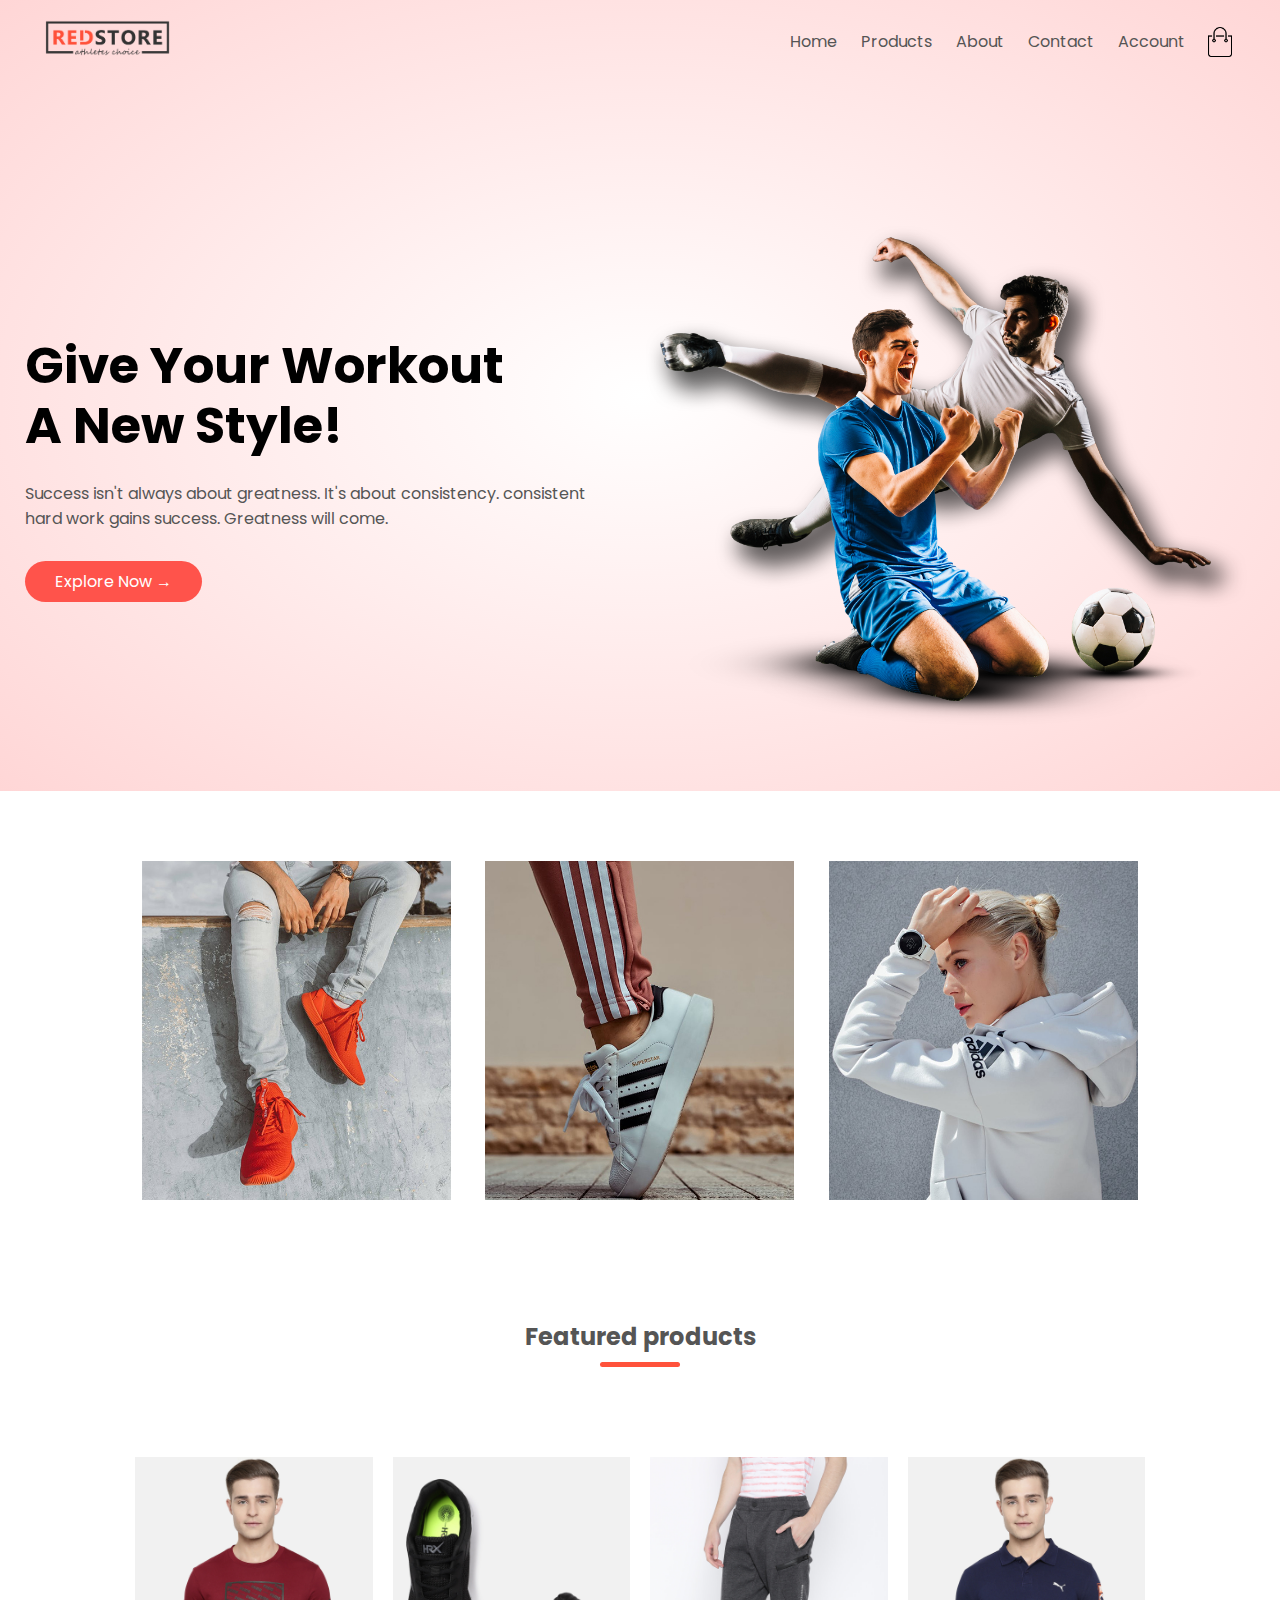
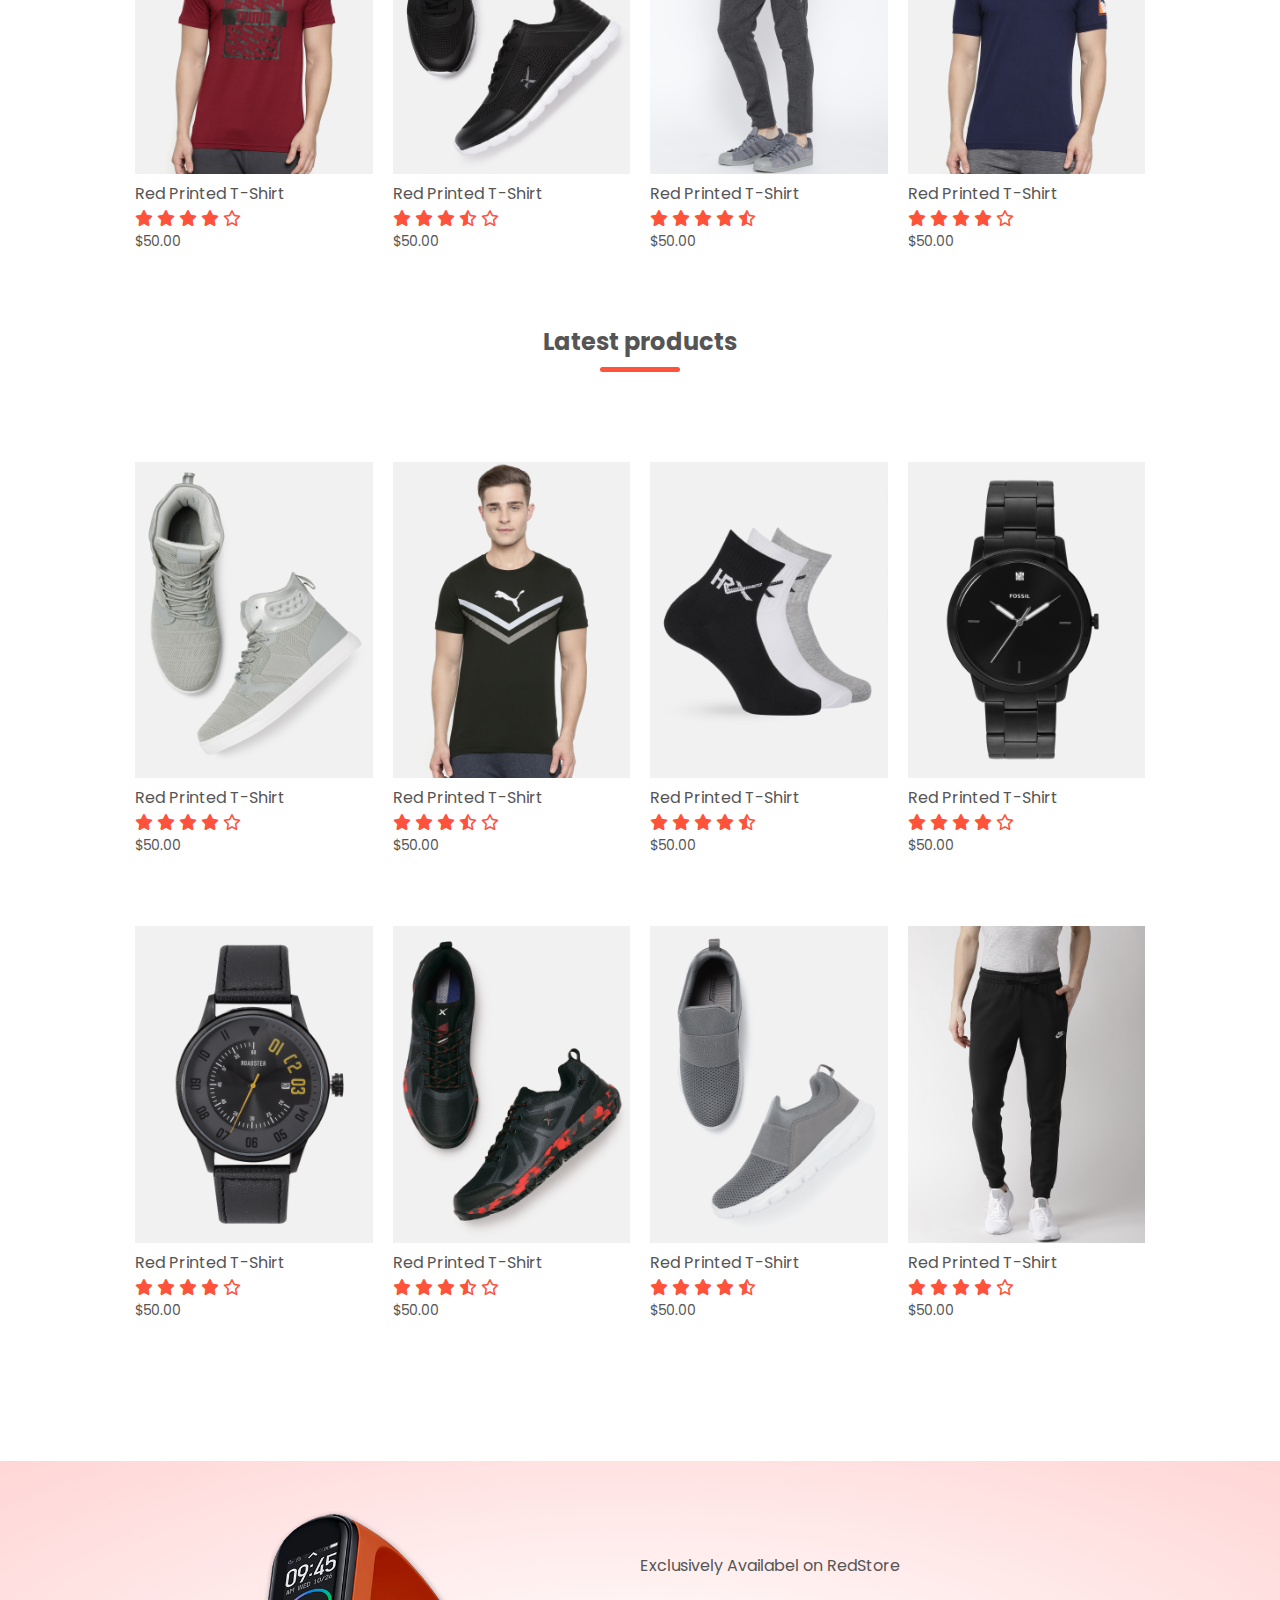
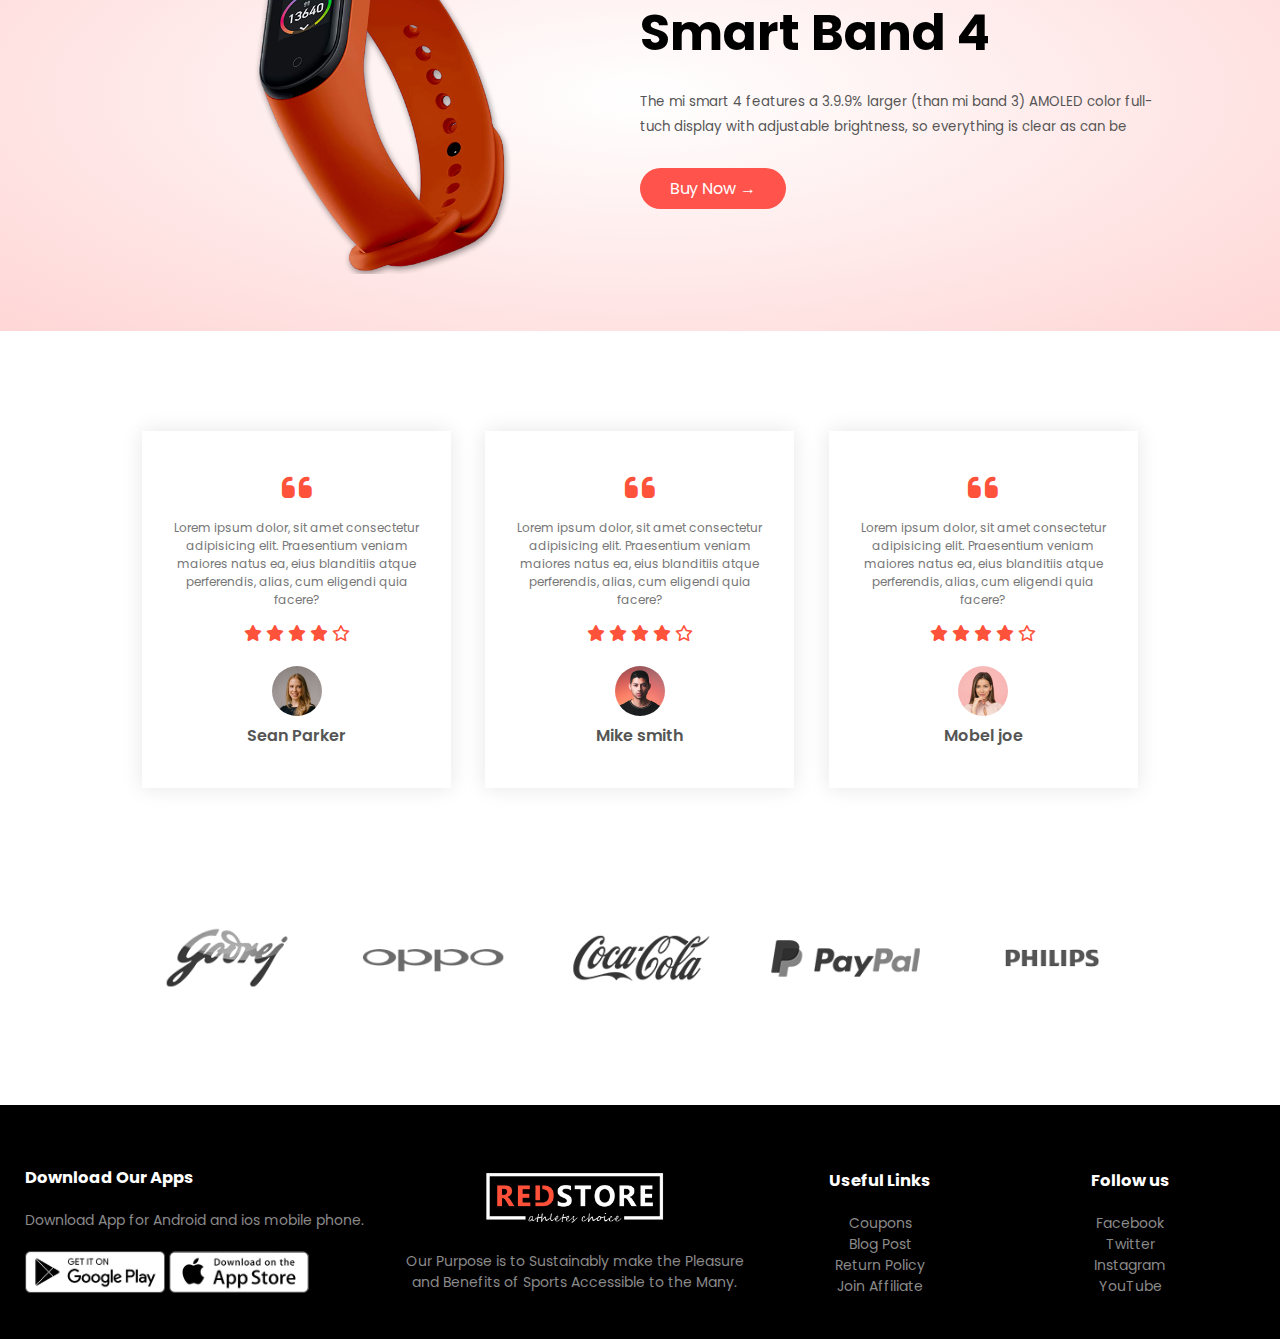
==== index.html @ e2ec4b08 "first commit" ====
<!DOCTYPE html>
<html lang="en">
<head>
  <meta charset="UTF-8">
  <meta name="viewport" content="width=device-width, initial-scale=1.0">
<link href="https://fonts.googleapis.com/css2?family=Poppins:wght@300;400;500;600;700&display=swap" rel="stylesheet">
<link rel="stylesheet" href="https://cdnjs.cloudflare.com/ajax/libs/font-awesome/6.5.1/css/all.min.css">
  <link rel="stylesheet" href="style.css">
  <title>RedStore | Ecommerce Website Design</title>
</head>
<body>
  <div class="header">
  <div class="container">
    <div class="navbar">
      <div class="logo">
        <img src="images/logo.png" width="125px">
      </div>
      <nav>
        <ul id="menuItems">
          <li><a href="#">Home</a></li>
          <li><a href="#">Products</a></li>
          <li><a href="#">About</a></li>
          <li><a href="#">Contact</a></li>
          <li><a href="#">Account</a></li>
        </ul>
      </nav>
      <img src="images/cart.png" width="30px" height="30px">
      <img src="images/menu.png" class="menu-icon" onclick="menutoggle()">
    </div>

    <div class="row">
      <div class="col-2">
        <h1>Give Your Workout <br> A New Style!</h1>
        <p>Success isn't always about greatness. It's about consistency. consistent <br> hard work gains success. Greatness will come.</p>
        <a href="" class="btn">Explore Now &#8594;</a>
      </div>
      <div class="col-2">
        <img src="images/image1.png">
      </div>
    </div>
  </div>
</div>

<!-- ------ featured categories ------ -->
<div class="categories">
  <div class="small-container">
    <div class="row">
      <div class="col-3">
        <img src="images/category-1.jpg">
      </div>
      <div class="col-3">
        <img src="images/category-2.jpg">
      </div>
      <div class="col-3">
        <img src="images/category-3.jpg">
      </div>
    </div>
  </div>
</div>

<!-- ------ featured Products ------ -->
<div class="small-container">
  <h2 class="title">Featured products </h2>
  <div class="row">
    <div class="col-4">
      <img src="images/product-1.jpg">
      <h4>Red Printed T-Shirt</h4>
      <div class="rating">
        <i class="fa fa-star"></i>
        <i class="fa fa-star"></i>
        <i class="fa fa-star"></i>
        <i class="fa fa-star"></i>
        <i class="fa-regular fa-star"></i>
      </div>
      <p>$50.00</p>
    </div>
    <div class="col-4">
      <img src="images/product-2.jpg">
      <h4>Red Printed T-Shirt</h4>
      <div class="rating">
        <i class="fa fa-star"></i>
        <i class="fa fa-star"></i>
        <i class="fa fa-star"></i>
        <i class="fa-regular fa-star-half-stroke"></i>
        <i class="fa-regular fa-star"></i>
      </div>
      <p>$50.00</p>
    </div>
    <div class="col-4">
      <img src="images/product-3.jpg">
      <h4>Red Printed T-Shirt</h4>
      <div class="rating">
        <i class="fa fa-star"></i>
        <i class="fa fa-star"></i>
        <i class="fa fa-star"></i>
        <i class="fa fa-star"></i>
        <i class="fa-regular fa-star-half-stroke"></i>
      </div>
      <p>$50.00</p>
    </div>
    <div class="col-4">
      <img src="images/product-4.jpg">
      <h4>Red Printed T-Shirt</h4>
      <div class="rating">
        <i class="fa fa-star"></i>
        <i class="fa fa-star"></i>
        <i class="fa fa-star"></i>
        <i class="fa fa-star"></i>
        <i class="fa-regular fa-star"></i>
      </div>
      <p>$50.00</p>
    </div>
  </div>
  <h2 class="title">Latest products </h2>
  <div class="row">
    <div class="col-4">
      <img src="images/product-5.jpg">
      <h4>Red Printed T-Shirt</h4>
      <div class="rating">
        <i class="fa fa-star"></i>
        <i class="fa fa-star"></i>
        <i class="fa fa-star"></i>
        <i class="fa fa-star"></i>
        <i class="fa-regular fa-star"></i>
      </div>
      <p>$50.00</p>
    </div>
    <div class="col-4">
      <img src="images/product-6.jpg">
      <h4>Red Printed T-Shirt</h4>
      <div class="rating">
        <i class="fa fa-star"></i>
        <i class="fa fa-star"></i>
        <i class="fa fa-star"></i>
        <i class="fa-regular fa-star-half-stroke"></i>
        <i class="fa-regular fa-star"></i>
      </div>
      <p>$50.00</p>
    </div>
    <div class="col-4">
      <img src="images/product-7.jpg">
      <h4>Red Printed T-Shirt</h4>
      <div class="rating">
        <i class="fa fa-star"></i>
        <i class="fa fa-star"></i>
        <i class="fa fa-star"></i>
        <i class="fa fa-star"></i>
        <i class="fa-regular fa-star-half-stroke"></i>
      </div>
      <p>$50.00</p>
    </div>
    <div class="col-4">
      <img src="images/product-8.jpg">
      <h4>Red Printed T-Shirt</h4>
      <div class="rating">
        <i class="fa fa-star"></i>
        <i class="fa fa-star"></i>
        <i class="fa fa-star"></i>
        <i class="fa fa-star"></i>
        <i class="fa-regular fa-star"></i>
      </div>
      <p>$50.00</p>
    </div>
  </div>
  <div class="row">
    <div class="col-4">
      <img src="images/product-9.jpg">
      <h4>Red Printed T-Shirt</h4>
      <div class="rating">
        <i class="fa fa-star"></i>
        <i class="fa fa-star"></i>
        <i class="fa fa-star"></i>
        <i class="fa fa-star"></i>
        <i class="fa-regular fa-star"></i>
      </div>
      <p>$50.00</p>
    </div>
    <div class="col-4">
      <img src="images/product-10.jpg">
      <h4>Red Printed T-Shirt</h4>
      <div class="rating">
        <i class="fa fa-star"></i>
        <i class="fa fa-star"></i>
        <i class="fa fa-star"></i>
        <i class="fa-regular fa-star-half-stroke"></i>
        <i class="fa-regular fa-star"></i>
      </div>
      <p>$50.00</p>
    </div>
    <div class="col-4">
      <img src="images/product-11.jpg">
      <h4>Red Printed T-Shirt</h4>
      <div class="rating">
        <i class="fa fa-star"></i>
        <i class="fa fa-star"></i>
        <i class="fa fa-star"></i>
        <i class="fa fa-star"></i>
        <i class="fa-regular fa-star-half-stroke"></i>
      </div>
      <p>$50.00</p>
    </div>
    <div class="col-4">
      <img src="images/product-12.jpg">
      <h4>Red Printed T-Shirt</h4>
      <div class="rating">
        <i class="fa fa-star"></i>
        <i class="fa fa-star"></i>
        <i class="fa fa-star"></i>
        <i class="fa fa-star"></i>
        <i class="fa-regular fa-star"></i>
      </div>
      <p>$50.00</p>
    </div>
  </div>
</div>
<!-- ------ Offer ------ -->
<div class="offer">
  <div class="small-container">
    <div class="row">
      <div class="col-2">
        <img src="images/exclusive.png" class="offer-img">
      </div>
      <div class="col-2">
        <p>Exclusively Availabel on RedStore</p>
        <h1>Smart Band 4</h1>
        <small>The mi smart 4 features a 3.9.9% larger (than mi band 3) AMOLED color full-tuch display with adjustable brightness, so everything is clear as can be</small>
        <a href="#" class="btn">Buy Now &#8594;</a>
      </div>
    </div>
  </div>
</div>

<!-- ------ Testimonial ------ -->
<div class="testimonial">
 <div class="small-container">
      <div class="row">
            <div class="col-3">
              <i class="fa fa-quote-left"></i>
              <P>Lorem ipsum dolor, sit amet consectetur adipisicing elit. Praesentium veniam maiores natus ea, eius blanditiis atque perferendis, alias, cum eligendi quia facere?</P>
              <div class="rating">
                <i class="fa fa-star"></i>
                <i class="fa fa-star"></i>
                <i class="fa fa-star"></i>
                <i class="fa fa-star"></i>
                <i class="fa-regular fa-star"></i>
            </div>
              <img src="images/user-1.png">
              <h3>Sean Parker</h3>
            </div>
          <div class="col-3">
            <i class="fa fa-quote-left"></i>
            <P>Lorem ipsum dolor, sit amet consectetur adipisicing elit. Praesentium veniam maiores natus ea, eius blanditiis atque perferendis, alias, cum eligendi quia facere?</P>
            <div class="rating">
              <i class="fa fa-star"></i>
              <i class="fa fa-star"></i>
              <i class="fa fa-star"></i>
              <i class="fa fa-star"></i>
              <i class="fa-regular fa-star"></i>
          </div>
            <img src="images/user-2.png">
            <h3>Mike smith</h3>
          </div>
        <div class="col-3">
          <i class="fa fa-quote-left"></i>
          <P>Lorem ipsum dolor, sit amet consectetur adipisicing elit. Praesentium veniam maiores natus ea, eius blanditiis atque perferendis, alias, cum eligendi quia facere?</P>
          <div class="rating">
            <i class="fa fa-star"></i>
            <i class="fa fa-star"></i>
            <i class="fa fa-star"></i>
            <i class="fa fa-star"></i>
            <i class="fa-regular fa-star"></i>
        </div>
          <img src="images/user-3.png">
          <h3>Mobel joe</h3>
        </div>
      </div>
 </div>
</div>

<!-- ------ brands ------ -->
<div class="brands">
  <div class="small-container">
    <div class="row">
      <div class="col-5">
        <img src="images/logo-godrej.png" alt="">
      </div>
      <div class="col-5">
        <img src="images/logo-oppo.png" alt="">
      </div>
      <div class="col-5">
        <img src="images/logo-coca-cola.png" alt="">
      </div>
      <div class="col-5">
        <img src="images/logo-paypal.png" alt="">
      </div>
      <div class="col-5">
        <img src="images/logo-philips.png" alt="">
      </div>
    </div>
  </div>
</div>

<!-- ------ footer ------ -->
<div class="footer">
  <div class="container">
    <div class="row">
      <div class="footer-col-1">
        <h3>Download Our Apps</h3>
        <p>Download App for Android and ios mobile phone.</p>
        <div class="app-logo">
          <img src="images/play-store.png">
          <img src="images/app-store.png">
        </div>
      </div>
      <div class="footer-col-2">
        <img src="images/logo-white.png">
        <p>Our Purpose is to Sustainably make the Pleasure and Benefits of Sports Accessible to the Many.</p>
      </div>
      <div class="footer-col-3">
        <h3>Useful Links</h3>
        <ul>
          <li>Coupons</li>
          <li>Blog Post</li>
          <li>Return Policy</li>
          <li>Join Affiliate</li>
        </ul>
      </div>
      <div class="footer-col-4">
        <h3>Follow us</h3>
        <ul>
          <li>Facebook</li>
          <li>Twitter</li>
          <li>Instagram</li>
          <li>YouTube</li>
        </ul>
      </div>
    </div>
  </div>
</div>

<script>
  var MenuItems = document.getElementById("menuItems");

  MenuItems.style.maxHeight = "0px";

  function menutoggle(){
    if(MenuItems.style.maxHeight == "0px")
    {
      MenuItems.style.maxHeight = "200px";
    }
    else 
    {
      MenuItems.style.maxHeight = "0px";
    }
  }
</script>

</body>
</html>
---- style.css ----
*{
  margin: 0;
  padding:0;
  box-sizing: border-box;
}

body{
  font-family: 'Poppins', sans-serif;
}

.navbar{
  display: flex;
  align-items: center;
  padding: 20px;
}
nav{
  flex: 1;
  text-align: right;
}
nav ul{
  display: inline-block;
  list-style-type: none;
}
nav ul li{
  display: inline-block;
  margin-right: 20px;
}
a{
  text-decoration: none;
  color: #555;
}
p{
  color: #555;
}
.container{
  max-width: 1300px;
  margin: auto;
  padding-right: 25px;
  padding-left: 25px;
}
.row{
  display: flex;
  align-items: center;
  flex-wrap: wrap;
  justify-content: space-around;
}
.col-2{
  flex-basis: 50%;
  min-width: 300px;
}
.col-2 img{
  max-width: 100%;
  padding: 50px 0;
}
.col-2 h1{
  font-size: 50px;
  line-height: 60px;
  margin: 25px 0;
}
.btn{
  display: inline-block;
  background-color: #ff534b;
  color: #fff;
  padding: 8px 30px;
  margin: 30px 0;
  border-radius: 30px;
  transition: background 0.5s;
}

.btn:hover{
  background: #563434;
}

.header{
  background: radial-gradient(#fff,#ffd6d6);
}
.header .row{
  margin-top: 70px;
}
.categories{
  margin: 70px 0;
}
.col-3{
  flex-basis: 30%;
  min-width:250px;
  margin-bottom: 30px;
}
.col-3 img{
  width: 100%;
}
.small-container{
  max-width: 1080px;
  margin: auto;
  padding-left: 25px;
  padding-right: 25px;
}
.col-4{
  flex-basis: 25%;
  padding: 10px;
  min-width: 200px;
  margin-bottom: 50px;
  transition: transform 0.5s;
}
.col-4 img{
  width: 100%;
}
.title{
  text-align: center;
  margin: 0 auto 80px;
  position: relative;
  line-height: 60px;
  color: #555;
}
.title::after{
  content: '';
  background: #ff523b;
  width: 80px;
  height: 5px;
  border-radius: 5px;
  position: absolute;
  bottom: 0;
  left: 50%;
  transform: translateX(-50%);
}
h4{
  color: #555;
  font-weight: normal;
}
.col-4 p{
  font-size: 14px;
}
.rating .fa, .fa-regular{
  color: #ff523b;
}
.col-4:hover{
  transform: translateY(-5px);
}
.offer{
  background: radial-gradient(#fff,#ffd6d6);
  margin-top: 80px;
  pad: 30px 0;
}
.col-2 .offer-img{
  padding: 50px;
}
small{
  color: #555;
}

.testimonial{
  padding-top: 100px;
}
.testimonial .col-3{
  text-align: center;
  padding: 40px 20px;
  box-shadow:0 0 20px 0px rgba(0,0,0,0.1);
  cursor: pointer;
  transition: transform 0.5s;
}
.testimonial .col-3 img{
  width: 50px;
  margin-top: 20px;
  border-radius: 50%;
}
.testimonial .col-3:hover{
  transform: translateY(-10px);
}
.fa.fa-quote-left{
  font-size: 34px;
  color: #ff523b;
}
.col-3 p{
  font-size: 12px;
  margin: 12px 0;
  color: #777;
}
.testimonial .col-3 h3{
  font-weight: 600;
  color: #555;
  font-size: 16px;
}

.brands{
  margin: 100px auto;
}
.col-5{
  width: 160px;
}
.col-5 img{
  width: 100%;
  cursor: pointer;
  filter: grayscale(100%);
}
.col-5 img:hover{
  filter: grayscale(0);
}

.footer{
  background: #000;
  color: #8a8a8a;
  font-size: 14px;
  padding: 60px 0 20px;
}
.footer p{
  color: #8a8a8a;
}
.footer h3{
  color: #fff;
  margin-bottom: 20px;
}
.footer-col-1, .footer-col-2, .footer-col-3, .footer-col-4{
  min-width: 250px;
  margin-bottom: 20px;
} 
.footer-col-1{
  flex-basis: 30%;
}
.footer-col-2{
  flex: 1;
  text-align: center;
}
.footer-col-2 img{
  width: 180px;
  margin-bottom: 20px;
}
.footer-col-3, .footer-col-4{
  flex-basis: 12%;
  text-align: center;
}
ul{
  list-style-type: none;
}
.app-logo{
  margin-top: 20px;
  cursor: pointer;
}
.app-logo img{
  width: 140px;
}

.menu-icon{
  width: 28px;
  margin-left: 20px;
  display: none;
}

/* ------ media qurey for menu ----- */

@media only screen and (max-width:800px){
  nav ul{
    position: absolute;
    top: 70px;
    left: 0;
    background: #333;
    width: 100%;
    overflow: hidden;
    transition: max-height 0.5s;
  }
  nav ul li{
    display: block;
    margin-right: 50px;
    margin-top: 10px;
    margin-bottom: 10px;
  }
  nav ul li a{
    color: #fff;
  }
  .menu-icon{
    display: block;
    cursor: pointer;
  }
}

/* ------ media qurey for less 600 screen size----- */

@media only screen and (max-width:600px){
  .row{
    text-align: center;
  }
  .col-2, .col-3, .col-4{
    flex-basis: 100%;
  }
}
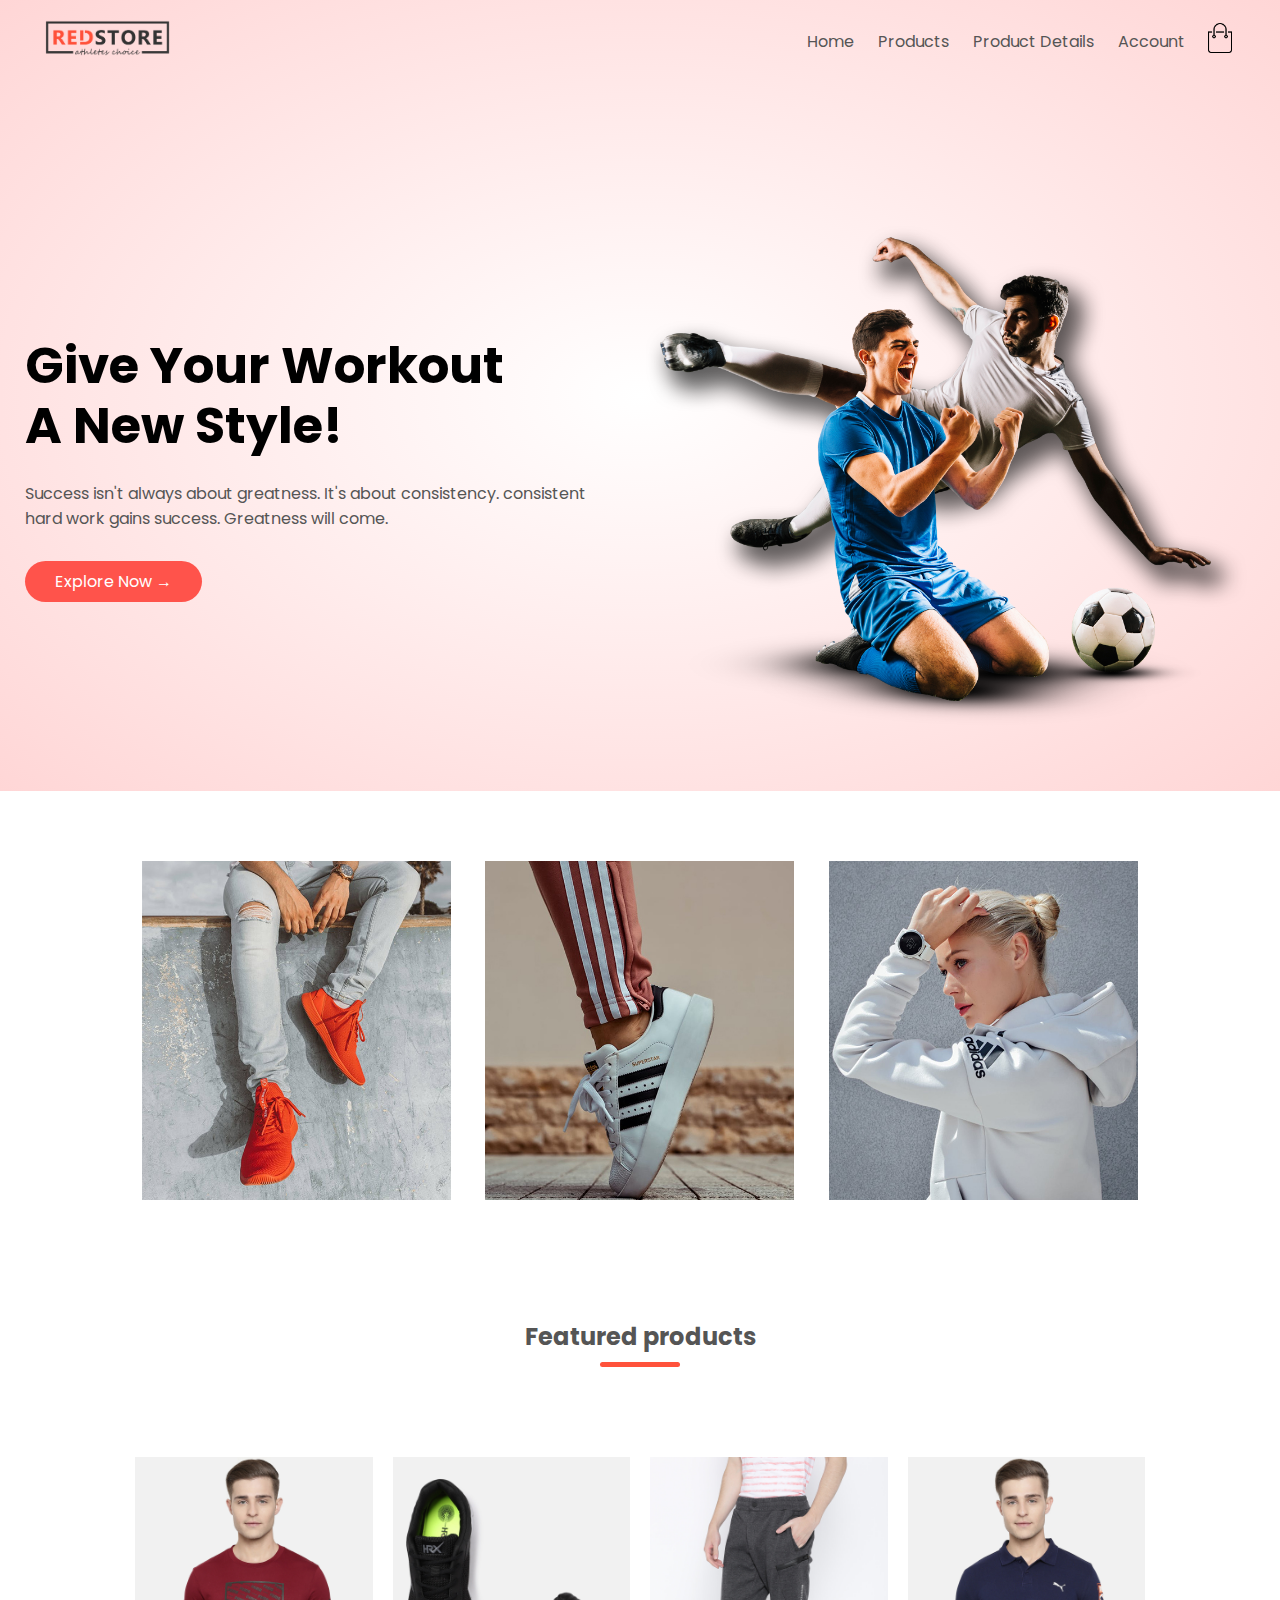
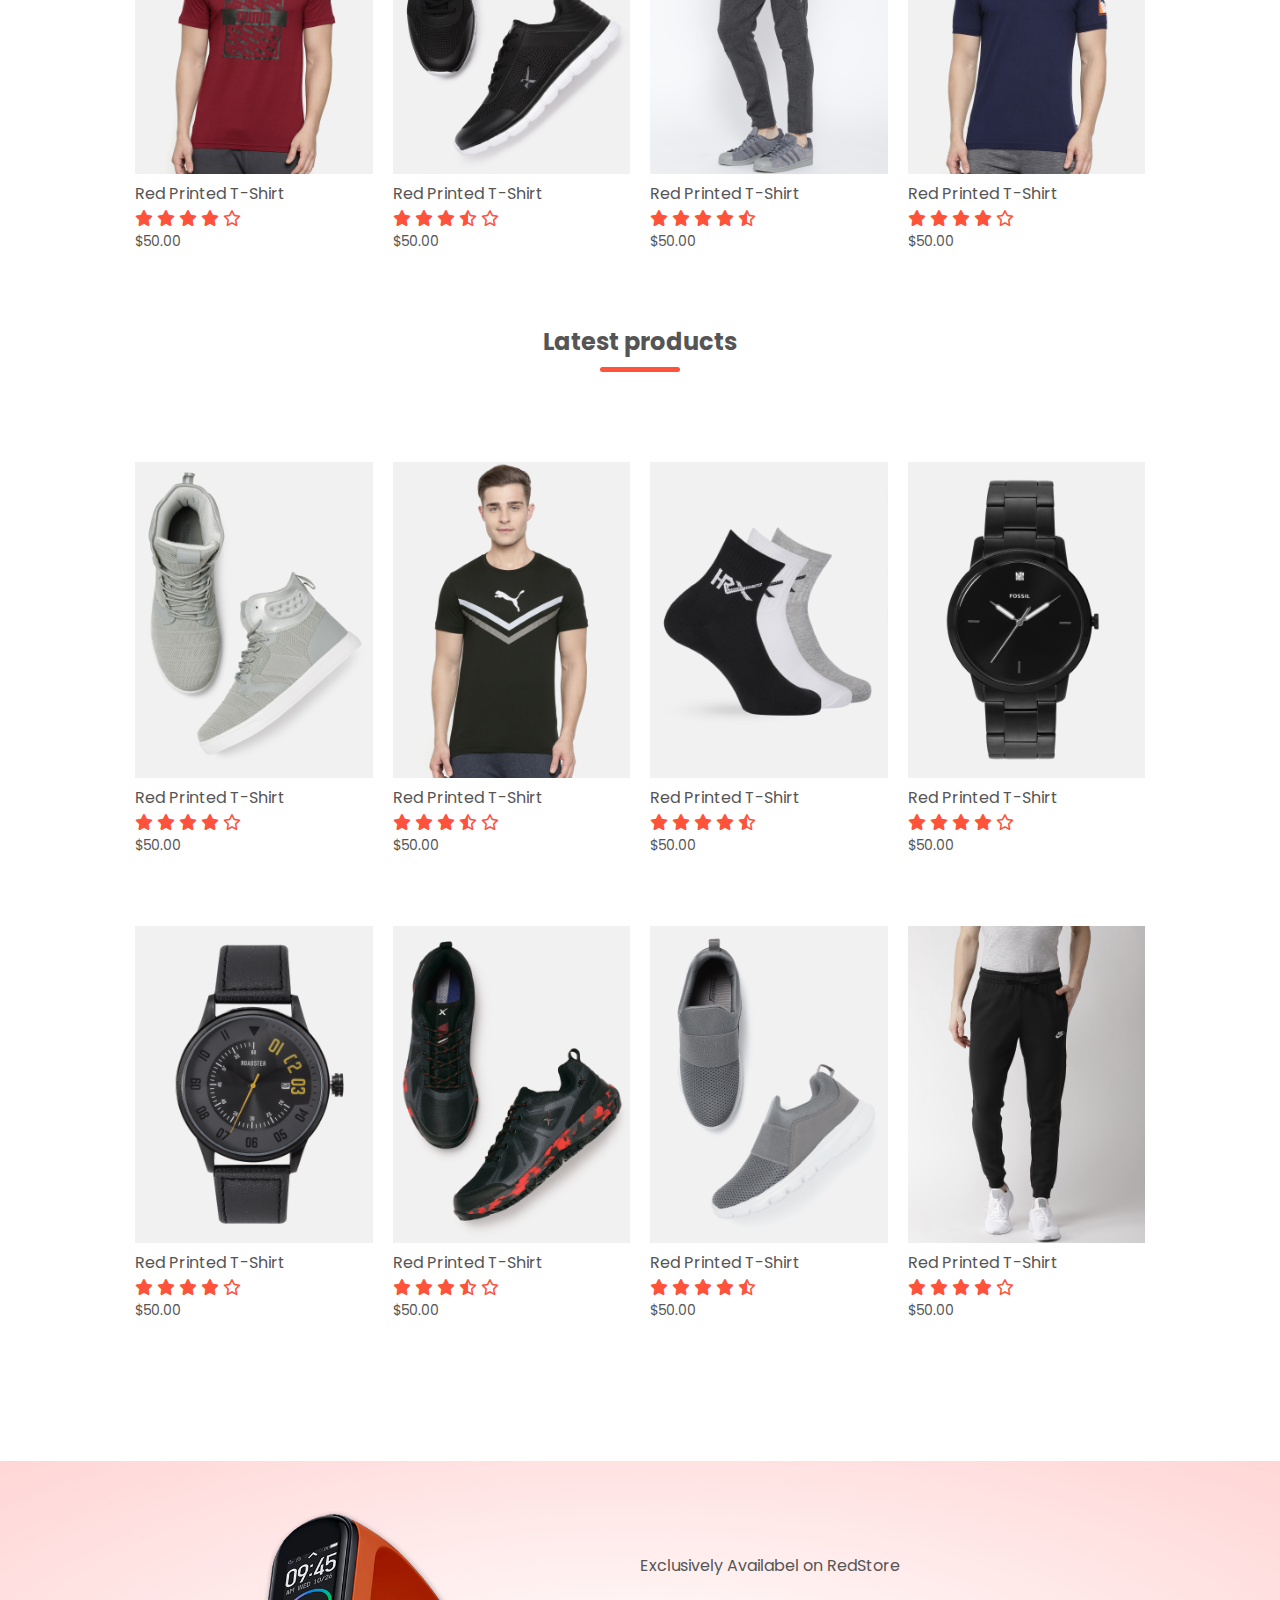
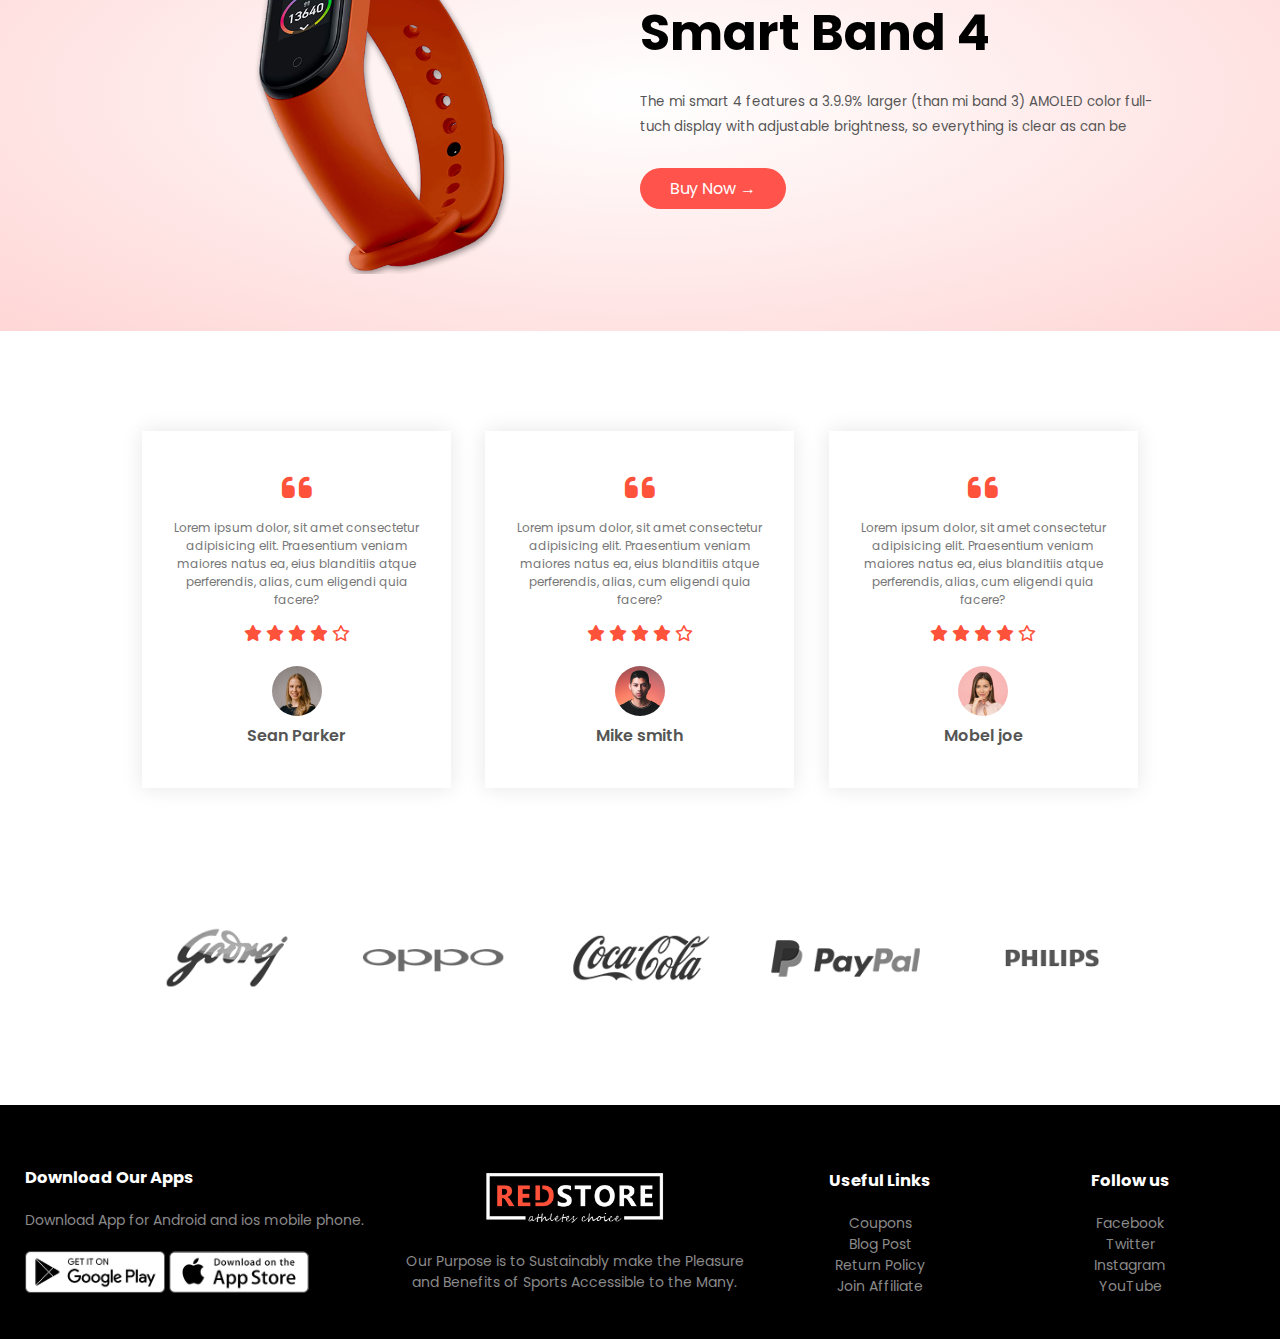
==== commit 3514c71b: "My third commit and i added the Cart page" ====
--- a/index.html
+++ b/index.html
@@ -18,13 +18,12 @@
       <nav>
         <ul id="menuItems">
           <li><a href="#">Home</a></li>
-          <li><a href="#">Products</a></li>
-          <li><a href="#">About</a></li>
-          <li><a href="#">Contact</a></li>
+          <li><a href="products.html">Products</a></li>
+          <li><a href="product-details.html">Product Details</a></li>
           <li><a href="#">Account</a></li>
         </ul>
       </nav>
-      <img src="images/cart.png" width="30px" height="30px">
+      <a href="cart.html"><img src="images/cart.png" width="30px" height="30px"></a>
       <img src="images/menu.png" class="menu-icon" onclick="menutoggle()">
     </div>
 
--- a/style.css
+++ b/style.css
@@ -244,6 +244,133 @@
   display: none;
 }
 
+/* ------ all products ----- */
+.row-2{
+  justify-content: space-between;
+  margin: 100px auto 50px;
+}
+select{
+  border: 1px solid #ff523b;
+  padding: 5px;
+}
+select:focus{
+  outline: none;
+}
+.page-btn{
+  margin: 0 auto 80px;
+}
+.page-btn span{
+  display: inline-block;
+  border: 1px solid #ff523b;
+  margin-left: 10px;
+  width: 40px;
+  height: 40px;
+  text-align: center;
+  line-height: 40px;
+  cursor: pointer;
+}
+.page-btn span:hover{
+  background: #ff523b;
+  color: #fff;
+}
+
+/* ------ Single Product details ----- */
+.single-product{
+  margin-top: 80px;
+}
+.single-product .col-2 img{
+  padding: 0;
+}
+.single-product .col-2{
+  padding: 20px;
+}
+.single-product .col-2 h4{
+  margin: 20px 0;
+  font-size: 22px;
+  font-weight: bold;
+}
+.single-product select{
+  display: block;
+  padding: 10px;
+  margin-top: 20px;
+}
+.single-product input{
+  width: 50px;
+  height: 40px;
+  padding-left: 10px;
+  font-size: 20px;
+  margin-right: 10px;
+  border: 1px solid #ff523b;
+}
+input:focus{
+  outline: none;
+}
+.single-product .fa-indent{
+  color: #ff523b;
+  margin-left: 10px;
+}
+.small-img-row{
+  display: flex;
+  justify-content: space-between;
+}
+.small-img-col{
+  flex-basis: 24%;
+  cursor: pointer;
+}
+
+/* ------ cart items ----- */
+
+.cart-page{
+  margin: 80px auto;
+}
+table{
+  width: 100%;
+  border-collapse: collapse;
+}
+.cart-info{
+  display: flex;
+  flex-wrap: wrap;
+}
+th{
+  text-align: left;
+  padding: 5px;
+  color: #fff;
+  background: #ff523b;
+  font-weight: normal;
+}
+td{
+  padding: 10px 5px;
+}
+td input{
+  width: 40px;
+  height: 30px;
+  padding: 5px;
+}
+td a{
+  color: #ff523b;
+  font-size: 12px;
+}
+td img{
+  width: 80px;
+  height: 80px;
+  margin-right: 10px;
+}
+.total-price{
+  display: flex;
+  justify-content: flex-end;
+}
+.total-price table{
+  border-top: 3px solid #ff523b;
+  width: 100%;
+  max-width: 400px;
+}
+td:last-child{
+  text-align: right;
+}
+th:last-child{
+  text-align: right;
+}
+
 /* ------ media qurey for menu ----- */
 
 @media only screen and (max-width:800px){
@@ -280,4 +407,17 @@
   .col-2, .col-3, .col-4{
     flex-basis: 100%;
   }
+  .single-product .row{
+    text-align: left;
+  }
+  .single-product .col-2{
+    padding: 20px 0;
+  }
+  .single-product h1{
+    font-size: 26px;
+    line-height: 32px;
+  }
+  .cart-info p{
+    display: none;
+  }
 }